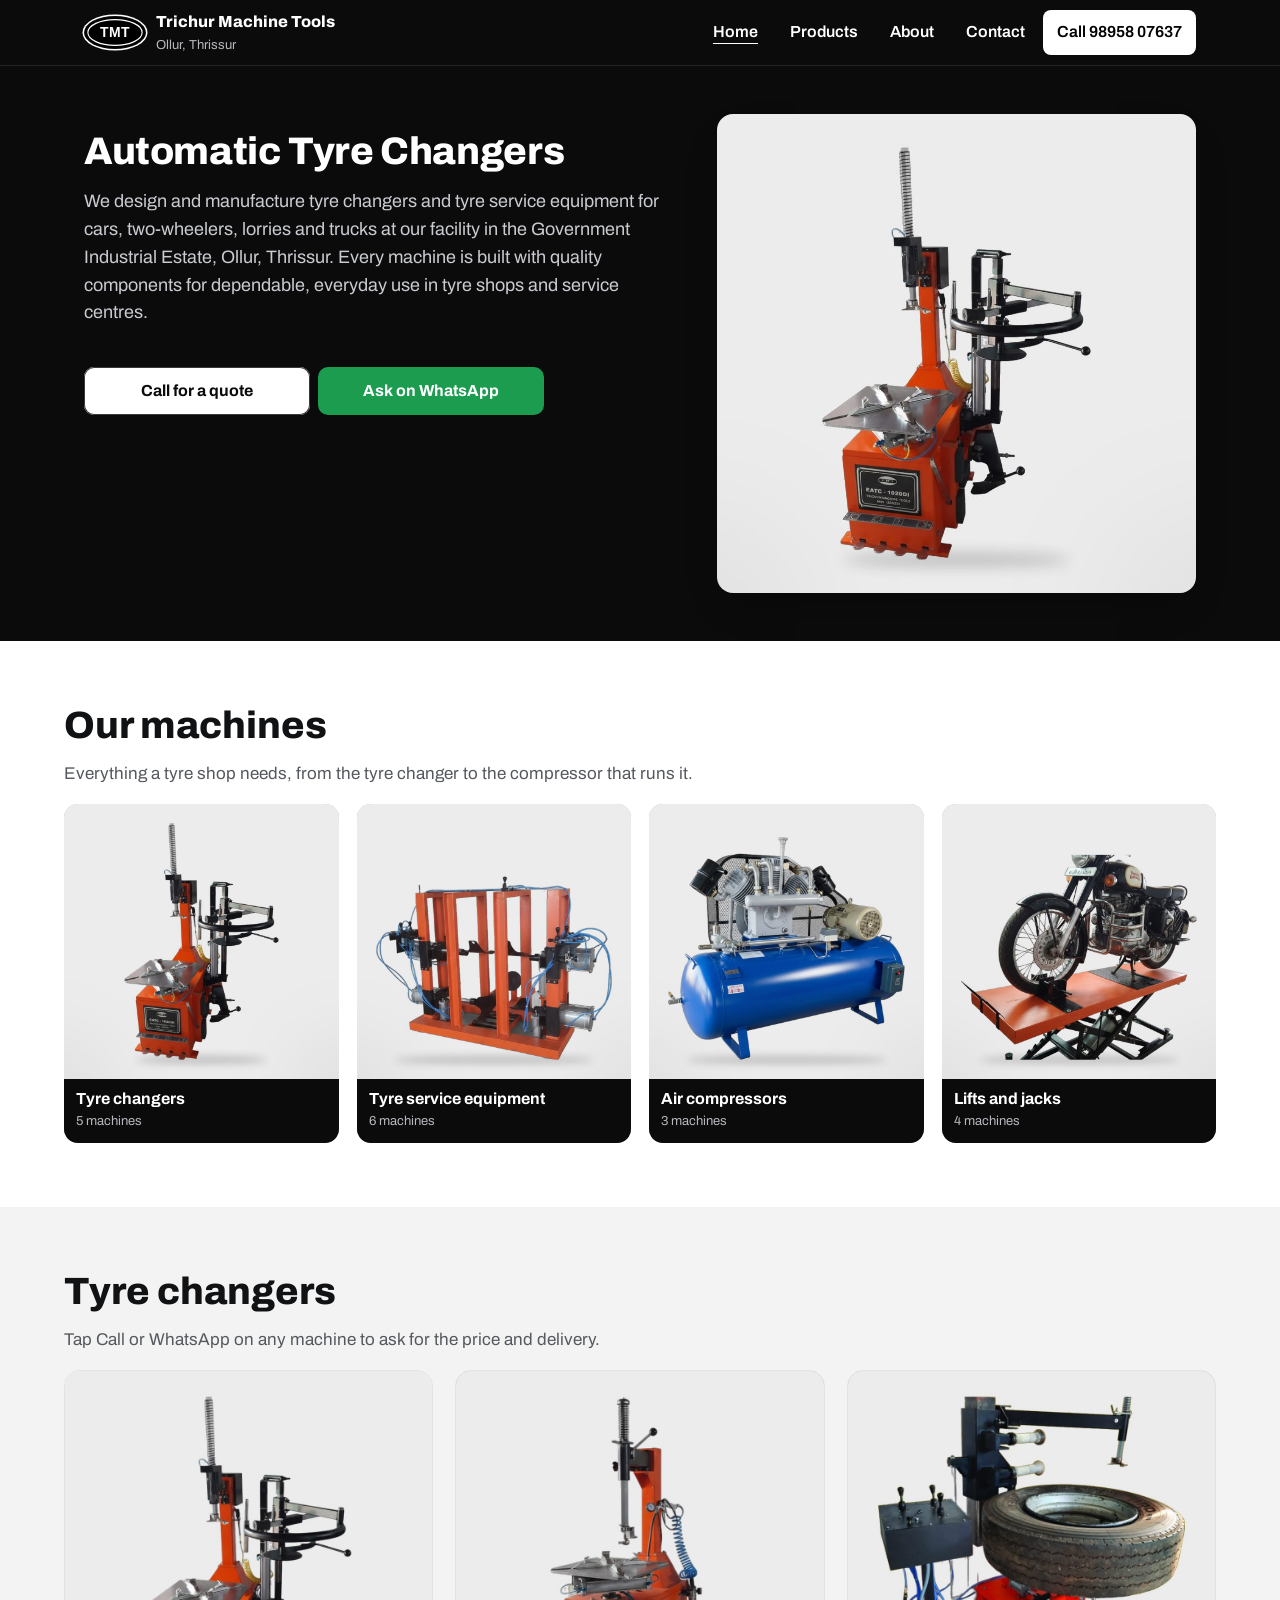
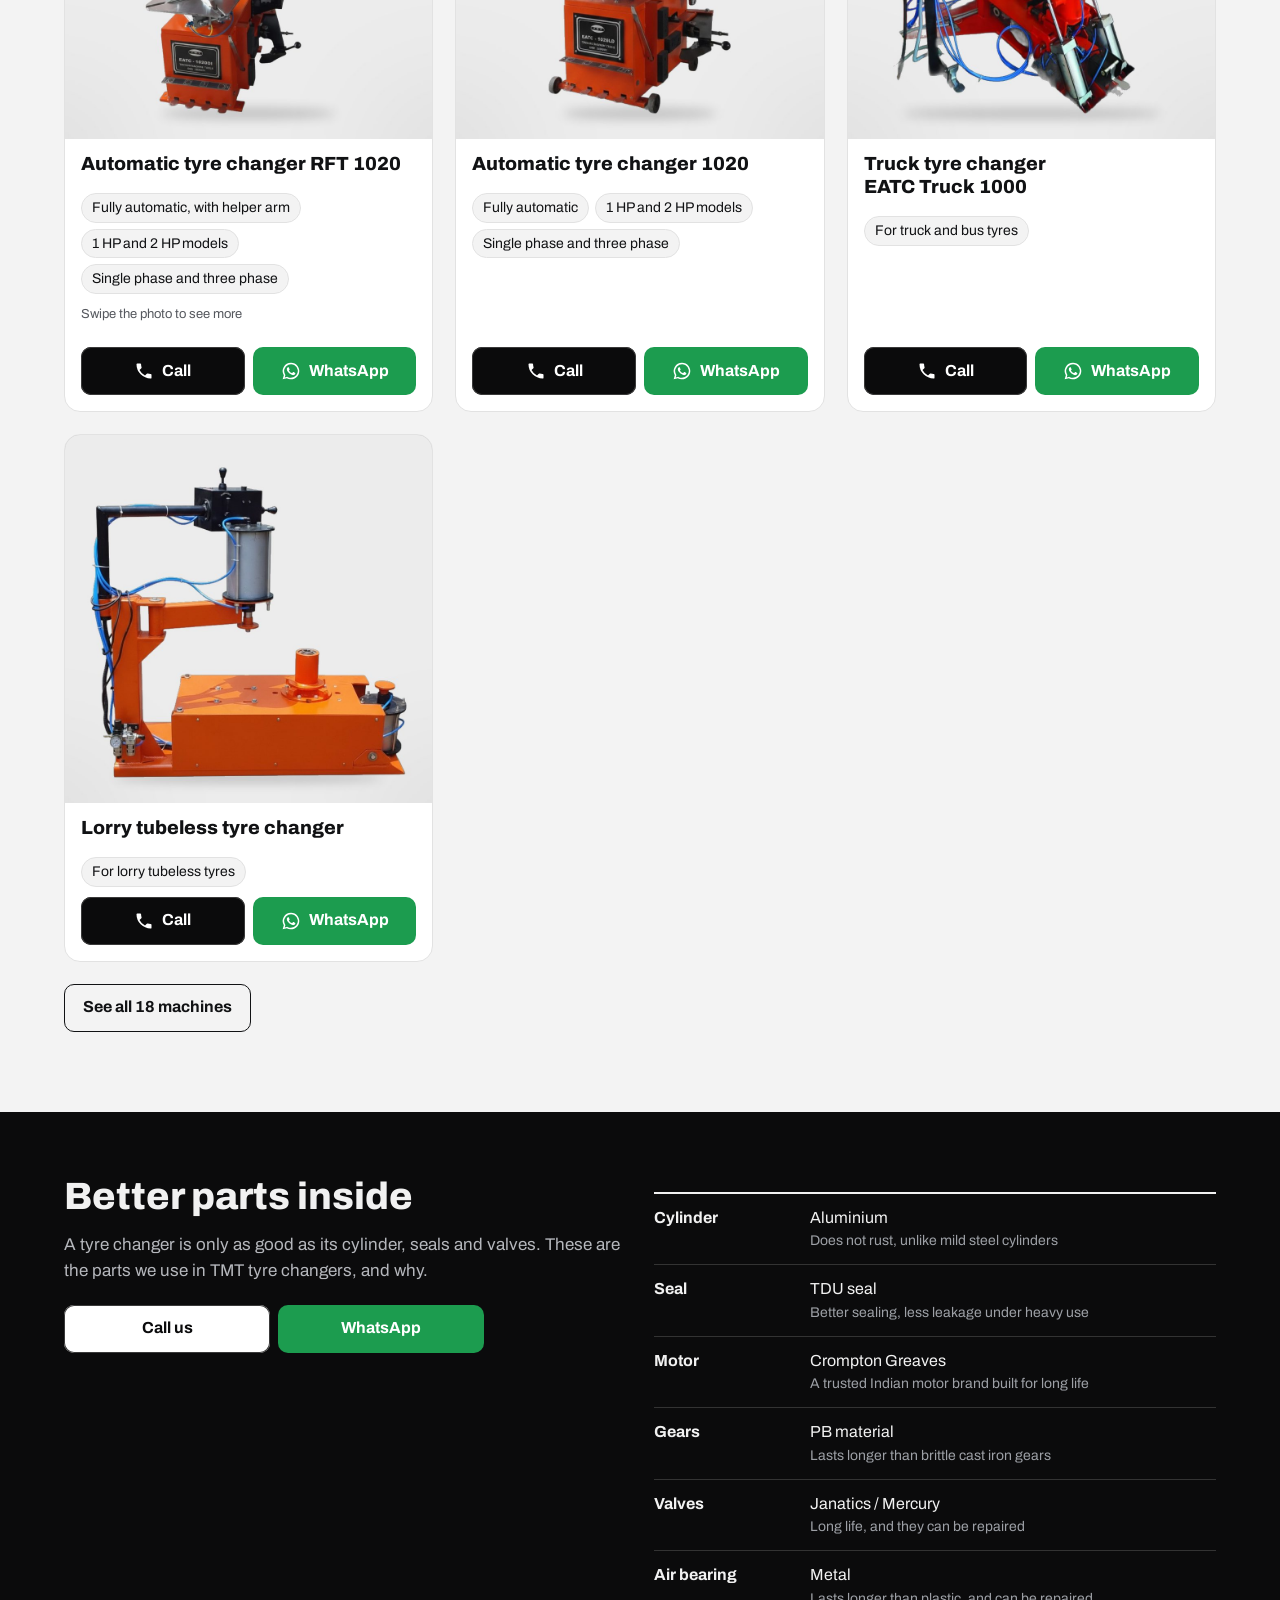
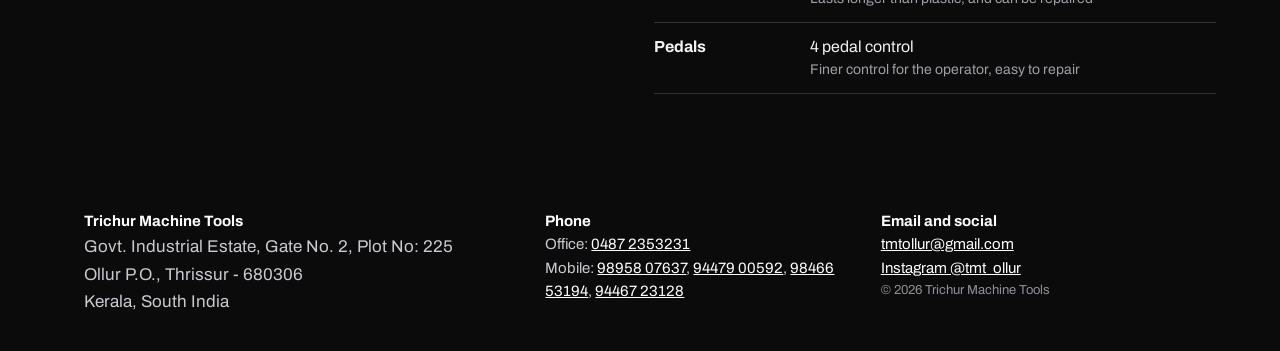
==== index.html @ 3fa1e136 "Add Trichur Machine Tools website Co-Authored-By: Claude Opus 5.5 <noreply@anthropic.com> Claude-Ses" ====
<!DOCTYPE html>
<html lang="en">
<head>
<meta charset="utf-8">
<meta name="viewport" content="width=device-width, initial-scale=1">
<title>Trichur Machine Tools | Automatic tyre changers, Thrissur</title>
<meta name="description" content="Trichur Machine Tools (TMT), Ollur, Thrissur: makers of automatic tyre changers, truck tyre changers, edge removers, compressors and tyre shop equipment.">
<link rel="icon" href="images/logo.svg" type="image/svg+xml">
<link rel="preconnect" href="https://fonts.googleapis.com">
<link rel="preconnect" href="https://fonts.gstatic.com" crossorigin>
<link href="https://fonts.googleapis.com/css2?family=Archivo:wght@400;600;700;800&display=swap" rel="stylesheet">
<link rel="stylesheet" href="css/style.css">
</head>
<body>
<header class="top">
  <div class="wrap">
    <a class="brand" href="index.html"><img src="images/logo.svg" alt="TMT logo" width="62" height="33"><span><b>Trichur Machine Tools</b><small>Ollur, Thrissur</small></span></a>
    <button class="menu-btn" aria-expanded="false" aria-controls="nav">Menu</button>
    <nav class="nav" id="nav"><a href="index.html" aria-current=page>Home</a><a href="products.html">Products</a><a href="about.html">About</a><a href="contact.html">Contact</a><a class="nav-call" data-call href="tel:+919895807637">Call 98958 07637</a></nav>
  </div>
</header>
<main>
<section class="hero">
  <div class="wrap">
    <div>
      <h1>Automatic Tyre Changers</h1>
      <p>We design and manufacture tyre changers and tyre service equipment for cars, two-wheelers, lorries and trucks at our facility in the Government Industrial Estate, Ollur, Thrissur. Every machine is built with quality components for dependable, everyday use in tyre shops and service centres.</p>
    </div>
    <div class="pic"><img src="images/tyre-changer-rft1020.jpg" alt="TMT automatic tyre changer RFT 1020 with helper arm" width="900" height="900"></div>
    <div class="btns" style="padding-bottom:28px">
      <a class="btn call" data-call href="tel:+919895807637">Call for a quote</a>
      <a class="btn wa" data-wa href="https://wa.me/919895807637">Ask on WhatsApp</a>
    </div>
  </div>
</section>
<section class="band">
  <div class="wrap">
    <h2>Our machines</h2>
    <p class="lead">Everything a tyre shop needs, from the tyre changer to the compressor that runs it.</p>
    <div class="tiles" id="cat-tiles"></div>
  </div>
</section>
<section class="band soft">
  <div class="wrap">
    <h2>Tyre changers</h2>
    <p class="lead">Tap Call or WhatsApp on any machine to ask for the price and delivery.</p>
    <div class="grid" id="featured"></div>
    <p style="margin-top:22px"><a class="btn ghost" href="products.html" style="max-width:320px">See all 18 machines</a></p>
  </div>
</section>
<section class="band dark">
  <div class="wrap two">
    <div>
      <h2>Better parts inside</h2>
      <p class="lead">A tyre changer is only as good as its cylinder, seals and valves. These are the parts we use in TMT tyre changers, and why.</p>
      <div class="btns" style="max-width:420px;margin-top:20px">
        <a class="btn call" data-call href="tel:+919895807637">Call us</a>
        <a class="btn wa" data-wa="Hello TMT, I would like details of your tyre changers." href="https://wa.me/919895807637">WhatsApp</a>
      </div>
    </div>
    <dl class="parts">
  <div><dt>Cylinder</dt><dd>Aluminium<small>Does not rust, unlike mild steel cylinders</small></dd></div>
  <div><dt>Seal</dt><dd>TDU seal<small>Better sealing, less leakage under heavy use</small></dd></div>
  <div><dt>Motor</dt><dd>Crompton Greaves<small>A trusted Indian motor brand built for long life</small></dd></div>
  <div><dt>Gears</dt><dd>PB material<small>Lasts longer than brittle cast iron gears</small></dd></div>
  <div><dt>Valves</dt><dd>Janatics / Mercury<small>Long life, and they can be repaired</small></dd></div>
  <div><dt>Air bearing</dt><dd>Metal<small>Lasts longer than plastic, and can be repaired</small></dd></div>
  <div><dt>Pedals</dt><dd>4 pedal control<small>Finer control for the operator, easy to repair</small></dd></div>
</dl>
  </div>
</section>
</main>
<footer class="foot">
  <div class="wrap">
    <div>
      <b>Trichur Machine Tools</b><br>
      <address>Govt. Industrial Estate, Gate No. 2, Plot No: 225<br>Ollur P.O., Thrissur - 680306<br>Kerala, South India</address>
    </div>
    <div>
      <b>Phone</b><br>
      Office: <a href="tel:+914872353231">0487 2353231</a><br>
      Mobile: <a href="tel:+919895807637">98958 07637</a>, <a href="tel:+919447900592">94479 00592</a>, <a href="tel:+919846653194">98466 53194</a>, <a href="tel:+919446723128">94467 23128</a>
    </div>
    <div>
      <b>Email and social</b><br>
      <a href="mailto:tmtollur@gmail.com">tmtollur@gmail.com</a><br>
      <a href="https://www.instagram.com/tmt_ollur/" target="_blank" rel="noopener">Instagram @tmt_ollur</a>
      <p class="copy">© <span id="yr">2026</span> Trichur Machine Tools</p>
    </div>
  </div>
</footer>
<div class="bar">
  <a class="btn call" data-call href="tel:+919895807637"><svg viewBox="0 0 24 24" aria-hidden="true"><path d="M6.6 10.8a15.1 15.1 0 0 0 6.6 6.6l2.2-2.2a1 1 0 0 1 1-.25 11.4 11.4 0 0 0 3.6.57 1 1 0 0 1 1 1V20a1 1 0 0 1-1 1A17 17 0 0 1 3 4a1 1 0 0 1 1-1h3.5a1 1 0 0 1 1 1c0 1.25.2 2.45.57 3.6a1 1 0 0 1-.25 1z"/></svg>Call now</a>
  <a class="btn wa" data-wa href="https://wa.me/919895807637"><svg viewBox="0 0 24 24" aria-hidden="true"><path d="M12 2a10 10 0 0 0-8.6 15.1L2 22l5-1.3A10 10 0 1 0 12 2z"/></svg>WhatsApp</a>
</div>
<script src="js/site.js"></script>
</body>
</html>
---- css/style.css ----
/*
VOICE: plain-spoken workshop maker; facts, photos, a phone number within thumb reach.
IDEA: the machine's own spec plate and the grey studio backdrop the photos were shot on.
PICTURE: the RFT 1020 tyre changer, large, on its own grey backdrop.
COLOUR and TYPE: black (logo) dominant, studio grey support, signboard blue accent; WhatsApp green only on WhatsApp. Archivo 800 + Archivo.
LAYOUT: phone first; sticky call/WhatsApp bar at the bottom on phones, two to three column grids on wider screens.
*/
:root{color-scheme:light dark;
  --bg:light-dark(#ffffff,#0e0e0f);--ink:light-dark(#111214,#f1f1f1);--muted:light-dark(#55585e,#a9acb2);
  --line:light-dark(#e2e2e2,#2a2b2e);--soft:light-dark(#f3f3f3,#18191b);
  --studio:#bdbdbd;--black:#0b0b0c;--blue:light-dark(#1f2d8c,#9fb0ff);--wa:#1c9c4f}
:root[data-theme=light]{color-scheme:light}:root[data-theme=dark]{color-scheme:dark}
*{box-sizing:border-box;min-width:0}
html{scroll-padding-top:72px;-webkit-text-size-adjust:100%}
body{margin:0;background:var(--bg);color:var(--ink);font:16px/1.55 Archivo,"Segoe UI",Roboto,Arial,sans-serif;overflow-x:clip;padding-bottom:76px}
img{max-width:100%;display:block}
a{color:var(--blue)}
h1,h2,h3{font-weight:800;line-height:1.08;text-wrap:balance;margin:0 0 .4em}
h1{font-size:clamp(32px,7vw,52px);letter-spacing:-.01em}
h2{font-size:clamp(26px,4.4vw,38px)}
h3{font-size:19px;line-height:1.2}
p{margin:0 0 1em;max-width:66ch}
.lead{color:var(--muted);font-size:17px}
.wrap{max-width:1240px;margin:0 auto}
.band{padding:clamp(32px,5vw,72px) max(5vw,16px)}
.band.soft{background:var(--soft)}
.band.dark{background:var(--black);color:#f1f1f1}
.band.dark .lead{color:#b5b7bc}

/* header */
.top{position:sticky;top:0;z-index:20;background:var(--black);color:#fff}
.top .wrap{display:flex;align-items:center;gap:12px;padding:10px max(5vw,16px);flex-wrap:wrap}
.brand{display:flex;align-items:center;gap:10px;color:#fff;text-decoration:none;margin-inline-end:auto}
.brand img{width:62px;height:auto;border-radius:50%;box-shadow:0 0 0 1.5px #fff}
.brand b{font-size:16px;line-height:1.1;font-weight:800}
.brand small{display:block;font-size:13px;color:#b5b7bc;font-weight:400}
.menu-btn{background:none;border:1.5px solid #555;color:#fff;border-radius:8px;min-height:44px;padding:0 14px;font:inherit;font-weight:600}
.nav{display:none;width:100%;flex-direction:column}
.nav.open{display:flex}
.nav a{color:#fff;text-decoration:none;padding:12px 4px;border-top:1px solid #222;font-weight:600}
.nav a[aria-current=page]{color:#fff;text-decoration:underline;text-underline-offset:6px}
@media(min-width:860px){
  .menu-btn{display:none}
  .nav{display:flex;flex-direction:row;width:auto;gap:4px}
  .nav a{border:0;padding:10px 14px}
  .nav .nav-call{background:#fff;color:#000;border-radius:8px}
}

/* hero */
.hero{background:#0b0b0c;color:#fff;border-top:1px solid #222}
.hero .wrap{display:grid;gap:16px;padding:28px max(5vw,16px) 0}
.hero h1{white-space:nowrap;font-size:min(52px,calc((100vw - 40px)/13))}
@media(min-width:860px){.hero h1{font-size:clamp(26px,3vw,44px)}}
@media(max-width:400px){.brand img{width:48px}.brand b{font-size:15px}.menu-btn{padding:0 10px}}
.hero p{font-size:18px;color:#c9cbd0}
.hero .btn.call{background:#fff;color:#0b0b0c}
.hero .pic{display:flex;justify-content:center;align-items:flex-end}
.hero .pic img{width:100%;height:auto;aspect-ratio:1;object-fit:cover;object-position:50% 30%;border-radius:16px;box-shadow:0 18px 40px -18px rgba(0,0,0,.45)}
.hero .btns{margin-top:6px}
@media(min-width:860px){
  .hero .wrap{grid-template-columns:1.1fr .9fr;grid-template-rows:1fr 1fr;column-gap:48px;padding:48px max(5vw,16px)}
  .hero .wrap>div:first-child{align-self:end}
  .hero .wrap>.btns{align-self:start;max-width:460px;padding-bottom:0!important}
  .hero .pic{grid-row:1/3;grid-column:2}
  .hero .pic img{max-width:560px}
}

/* buttons */
.btns{display:flex;gap:8px;flex-wrap:wrap}
.btn{flex:1 1 130px;display:inline-flex;align-items:center;justify-content:center;gap:8px;min-height:48px;padding:0 18px;border-radius:10px;font-weight:700;text-decoration:none;font-size:16px;white-space:nowrap}
.btn svg{width:20px;height:20px;fill:currentColor;flex:none}
.btn.call{background:var(--black);color:#fff}
.band.dark .btn.call{background:#fff;color:#0b0b0c}
.btn.wa{background:var(--wa);color:#fff}
.btn.ghost{background:transparent;color:inherit;border:1.5px solid currentColor}
.btn:focus-visible,.chip:focus-visible,.tile:focus-visible,.menu-btn:focus-visible,.nav a:focus-visible{outline:3px solid var(--blue);outline-offset:2px}
:root .btn.call{box-shadow:inset 0 0 0 1px #3a3a3a}

/* category tiles */
.tiles{display:grid;grid-template-columns:repeat(2,minmax(0,1fr));gap:12px}
@media(min-width:860px){.tiles{grid-template-columns:repeat(4,minmax(0,1fr));gap:18px}}
.tile{display:flex;flex-direction:column;border-radius:14px;overflow:hidden;background:var(--studio);color:#0b0b0c;text-decoration:none;position:relative}
.tile img{aspect-ratio:1;object-fit:cover;width:100%}
.tile span{display:block;flex:1;padding:10px 12px;background:var(--black);color:#fff}
.tile b{display:block;font-size:16px;line-height:1.2}
.tile small{color:#b5b7bc;font-size:13px}

/* product cards */
.grid{display:grid;grid-template-columns:minmax(0,1fr);gap:16px}
@media(min-width:600px){.grid{grid-template-columns:repeat(2,minmax(0,1fr))}}
@media(min-width:1000px){.grid{grid-template-columns:repeat(3,minmax(0,1fr));gap:22px}}
.card{display:flex;flex-direction:column;border:1px solid var(--line);border-radius:16px;overflow:hidden;background:var(--bg)}
.shot{display:flex;overflow-x:auto;scroll-snap-type:x mandatory;background:var(--studio)}
.shot img{flex:0 0 100%;aspect-ratio:1;object-fit:contain;scroll-snap-align:start}
.info{padding:14px 16px 16px;display:flex;flex-direction:column;gap:10px;flex:1}
.specs{list-style:none;margin:0;padding:0;display:flex;flex-wrap:wrap;gap:6px}
.specs li{font-size:14px;padding:3px 10px;border-radius:999px;background:var(--soft);border:1px solid var(--line)}
.info .btns{margin-top:auto}
.swipe{font-size:13px;color:var(--muted)}

/* product page */
.chips{display:flex;gap:8px;overflow-x:auto;padding:12px max(5vw,16px);position:sticky;top:64px;z-index:10;background:var(--bg);border-bottom:1px solid var(--line);scrollbar-width:none}
.chip{flex:none;min-height:40px;display:inline-flex;align-items:center;padding:0 16px;border-radius:999px;border:1.5px solid var(--line);color:var(--ink);text-decoration:none;font-weight:600;font-size:15px}
.chip[aria-current=true]{background:var(--black);color:#fff;border-color:var(--black)}
.group{margin-bottom:44px}

/* parts list */
.parts{display:grid;grid-template-columns:minmax(0,1fr);gap:0;border-top:2px solid currentColor;max-width:820px}
.parts div{display:grid;grid-template-columns:9em minmax(0,1fr);gap:12px;padding:12px 0;border-bottom:1px solid #333}
.band:not(.dark) .parts div{border-color:var(--line)}
.parts dt{font-weight:700}
.parts dd{margin:0}
.parts dd small{display:block;color:#9da0a6;font-size:14px}

.two{display:grid;gap:28px}
@media(min-width:860px){.two{grid-template-columns:1fr 1fr;align-items:start}}

/* contact */
.contact-list{list-style:none;padding:0;margin:0;display:grid;gap:14px}
.contact-list li{display:grid;gap:2px}
.contact-list span{font-size:14px;color:var(--muted)}
.contact-list a{font-size:19px;font-weight:700;text-decoration:none;color:var(--ink);white-space:nowrap}
.map{position:relative;border-radius:16px;overflow:hidden;background:var(--soft);min-height:340px;border:1px solid var(--line)}
.map p{position:absolute;inset:auto 0 0 0;margin:0;padding:16px;font-size:14px;color:var(--muted)}
.map iframe{position:absolute;inset:0;width:100%;height:100%;border:0}
address{font-style:normal;font-size:17px;line-height:1.6}

/* footer and phone bar */
.foot{background:var(--black);color:#c9cbd0;font-size:15px}
.foot .wrap{display:grid;gap:20px;padding:36px max(5vw,16px)}
@media(min-width:860px){.foot .wrap{grid-template-columns:1.4fr 1fr 1fr}}
.foot a{color:#fff}
.foot b{color:#fff}
.foot .copy{font-size:13px;color:#8d9096}
.bar{position:fixed;left:0;right:0;bottom:0;z-index:30;display:flex;gap:8px;padding:10px 12px calc(10px + env(safe-area-inset-bottom));background:rgba(11,11,12,.96)}
.bar .btn{flex:1}
@media(min-width:860px){.bar{display:none}body{padding-bottom:0}}
@media(prefers-reduced-motion:no-preference){.card,.tile{transition:transform .2s}.card:hover,.tile:hover{transform:translateY(-3px)}}
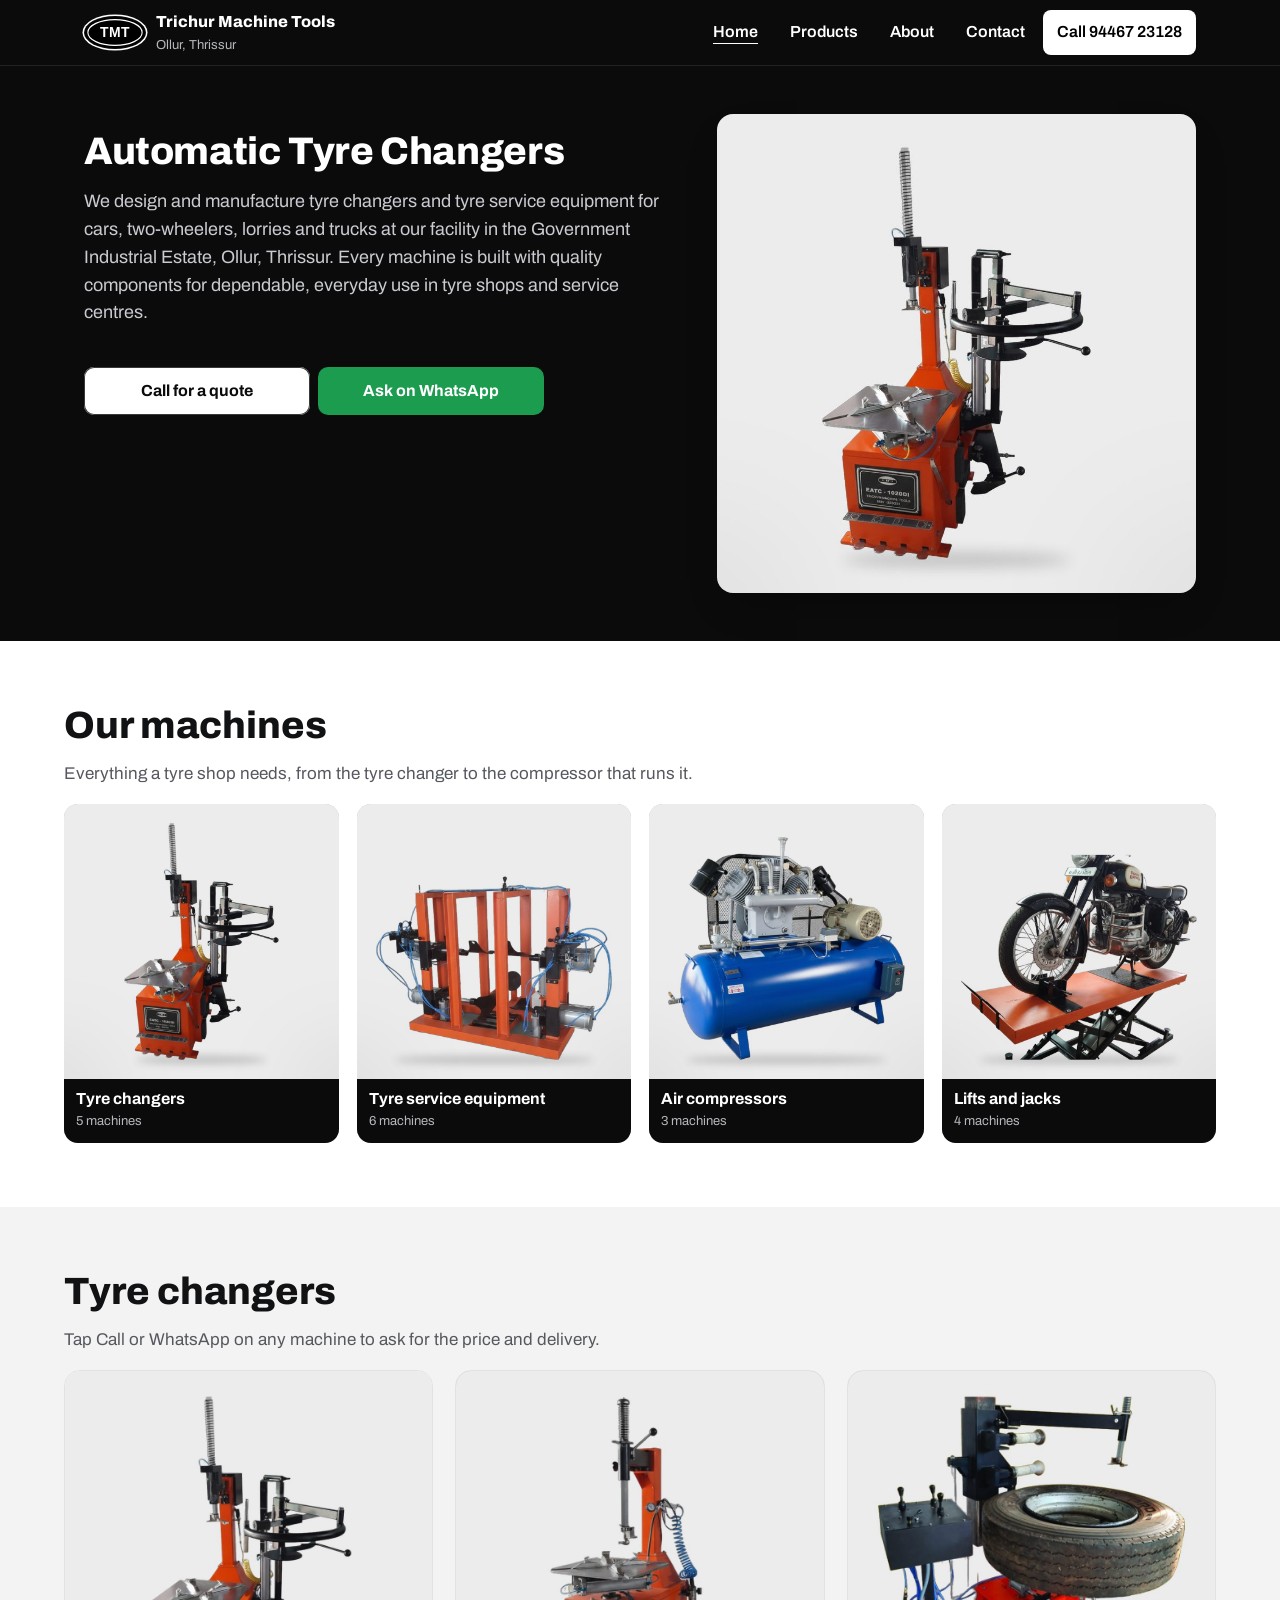
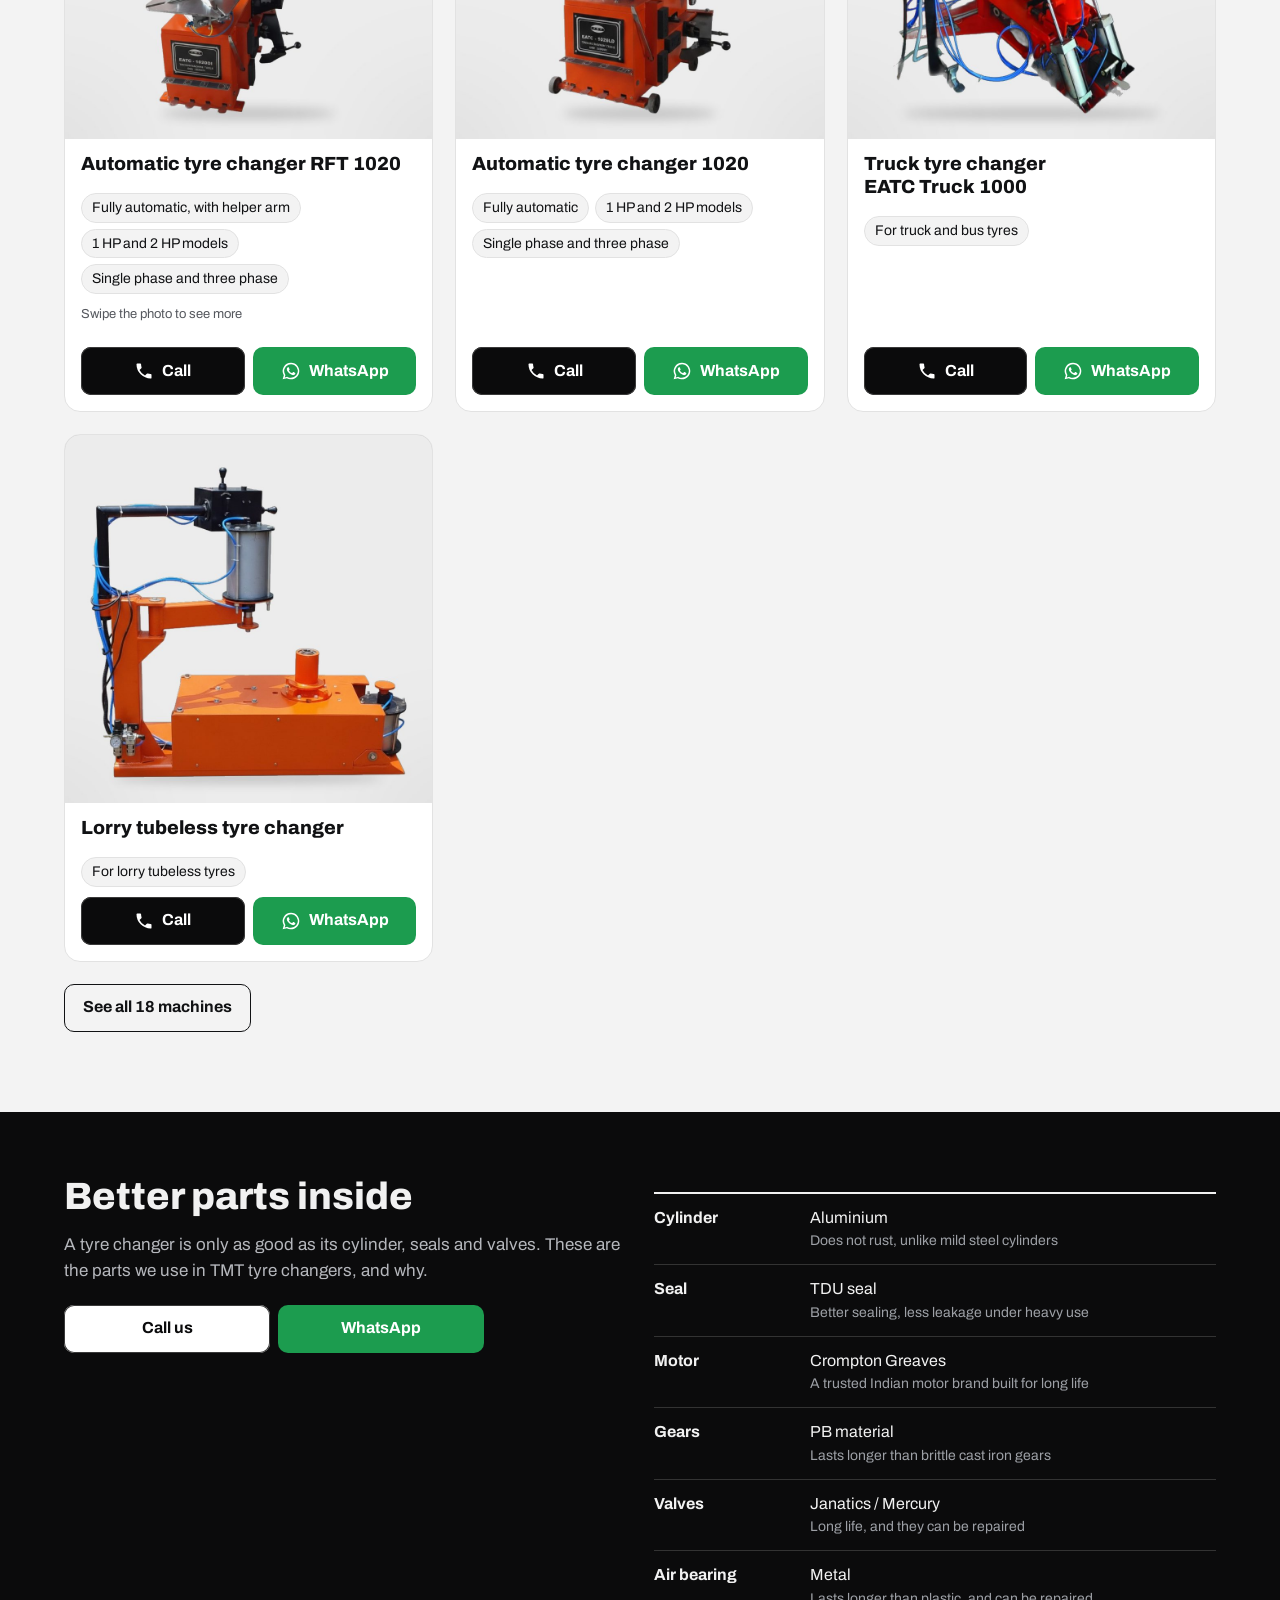
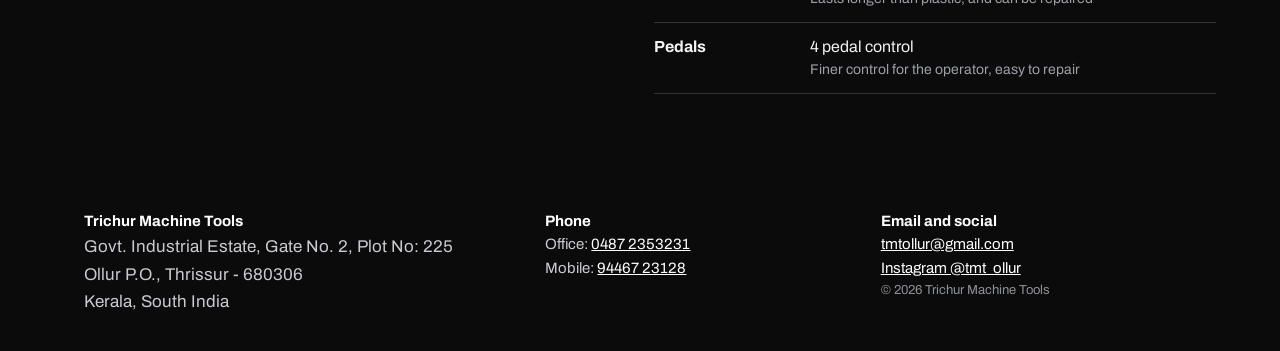
==== commit ae2fa6f8: "Use 94467 23128 as the only mobile, call and WhatsApp number Co-Authored-By: Claude Opus 5.5 <norepl" ====
--- a/index.html
+++ b/index.html
@@ -16,7 +16,7 @@
   <div class="wrap">
     <a class="brand" href="index.html"><img src="images/logo.svg" alt="TMT logo" width="62" height="33"><span><b>Trichur Machine Tools</b><small>Ollur, Thrissur</small></span></a>
     <button class="menu-btn" aria-expanded="false" aria-controls="nav">Menu</button>
-    <nav class="nav" id="nav"><a href="index.html" aria-current=page>Home</a><a href="products.html">Products</a><a href="about.html">About</a><a href="contact.html">Contact</a><a class="nav-call" data-call href="tel:+919895807637">Call 98958 07637</a></nav>
+    <nav class="nav" id="nav"><a href="index.html" aria-current=page>Home</a><a href="products.html">Products</a><a href="about.html">About</a><a href="contact.html">Contact</a><a class="nav-call" data-call href="tel:+919446723128">Call 94467 23128</a></nav>
   </div>
 </header>
 <main>
@@ -28,8 +28,8 @@
     </div>
     <div class="pic"><img src="images/tyre-changer-rft1020.jpg" alt="TMT automatic tyre changer RFT 1020 with helper arm" width="900" height="900"></div>
     <div class="btns" style="padding-bottom:28px">
-      <a class="btn call" data-call href="tel:+919895807637">Call for a quote</a>
-      <a class="btn wa" data-wa href="https://wa.me/919895807637">Ask on WhatsApp</a>
+      <a class="btn call" data-call href="tel:+919446723128">Call for a quote</a>
+      <a class="btn wa" data-wa href="https://wa.me/919446723128">Ask on WhatsApp</a>
     </div>
   </div>
 </section>
@@ -54,8 +54,8 @@
       <h2>Better parts inside</h2>
       <p class="lead">A tyre changer is only as good as its cylinder, seals and valves. These are the parts we use in TMT tyre changers, and why.</p>
       <div class="btns" style="max-width:420px;margin-top:20px">
-        <a class="btn call" data-call href="tel:+919895807637">Call us</a>
-        <a class="btn wa" data-wa="Hello TMT, I would like details of your tyre changers." href="https://wa.me/919895807637">WhatsApp</a>
+        <a class="btn call" data-call href="tel:+919446723128">Call us</a>
+        <a class="btn wa" data-wa="Hello TMT, I would like details of your tyre changers." href="https://wa.me/919446723128">WhatsApp</a>
       </div>
     </div>
     <dl class="parts">
@@ -79,7 +79,7 @@
     <div>
       <b>Phone</b><br>
       Office: <a href="tel:+914872353231">0487 2353231</a><br>
-      Mobile: <a href="tel:+919895807637">98958 07637</a>, <a href="tel:+919447900592">94479 00592</a>, <a href="tel:+919846653194">98466 53194</a>, <a href="tel:+919446723128">94467 23128</a>
+      Mobile: <a href="tel:+919446723128">94467 23128</a>
     </div>
     <div>
       <b>Email and social</b><br>
@@ -90,8 +90,8 @@
   </div>
 </footer>
 <div class="bar">
-  <a class="btn call" data-call href="tel:+919895807637"><svg viewBox="0 0 24 24" aria-hidden="true"><path d="M6.6 10.8a15.1 15.1 0 0 0 6.6 6.6l2.2-2.2a1 1 0 0 1 1-.25 11.4 11.4 0 0 0 3.6.57 1 1 0 0 1 1 1V20a1 1 0 0 1-1 1A17 17 0 0 1 3 4a1 1 0 0 1 1-1h3.5a1 1 0 0 1 1 1c0 1.25.2 2.45.57 3.6a1 1 0 0 1-.25 1z"/></svg>Call now</a>
-  <a class="btn wa" data-wa href="https://wa.me/919895807637"><svg viewBox="0 0 24 24" aria-hidden="true"><path d="M12 2a10 10 0 0 0-8.6 15.1L2 22l5-1.3A10 10 0 1 0 12 2z"/></svg>WhatsApp</a>
+  <a class="btn call" data-call href="tel:+919446723128"><svg viewBox="0 0 24 24" aria-hidden="true"><path d="M6.6 10.8a15.1 15.1 0 0 0 6.6 6.6l2.2-2.2a1 1 0 0 1 1-.25 11.4 11.4 0 0 0 3.6.57 1 1 0 0 1 1 1V20a1 1 0 0 1-1 1A17 17 0 0 1 3 4a1 1 0 0 1 1-1h3.5a1 1 0 0 1 1 1c0 1.25.2 2.45.57 3.6a1 1 0 0 1-.25 1z"/></svg>Call now</a>
+  <a class="btn wa" data-wa href="https://wa.me/919446723128"><svg viewBox="0 0 24 24" aria-hidden="true"><path d="M12 2a10 10 0 0 0-8.6 15.1L2 22l5-1.3A10 10 0 1 0 12 2z"/></svg>WhatsApp</a>
 </div>
 <script src="js/site.js"></script>
 </body>
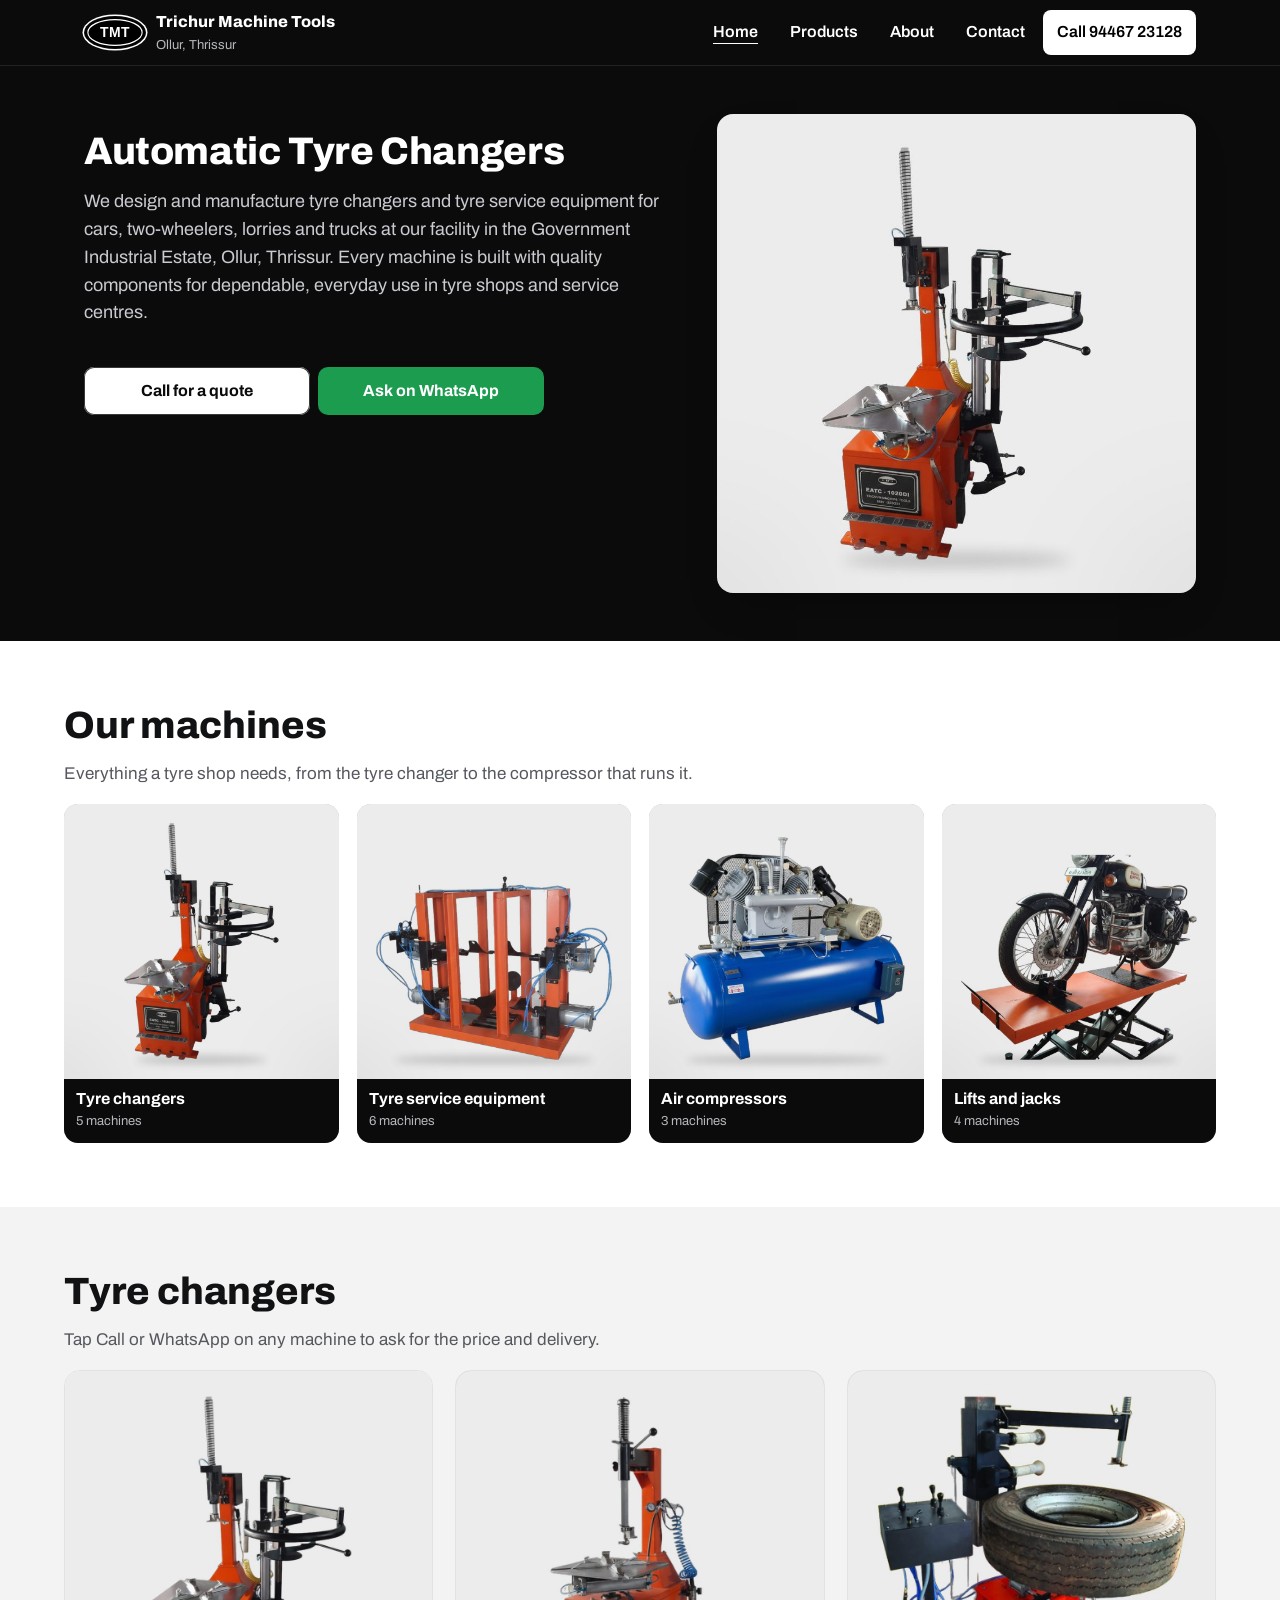
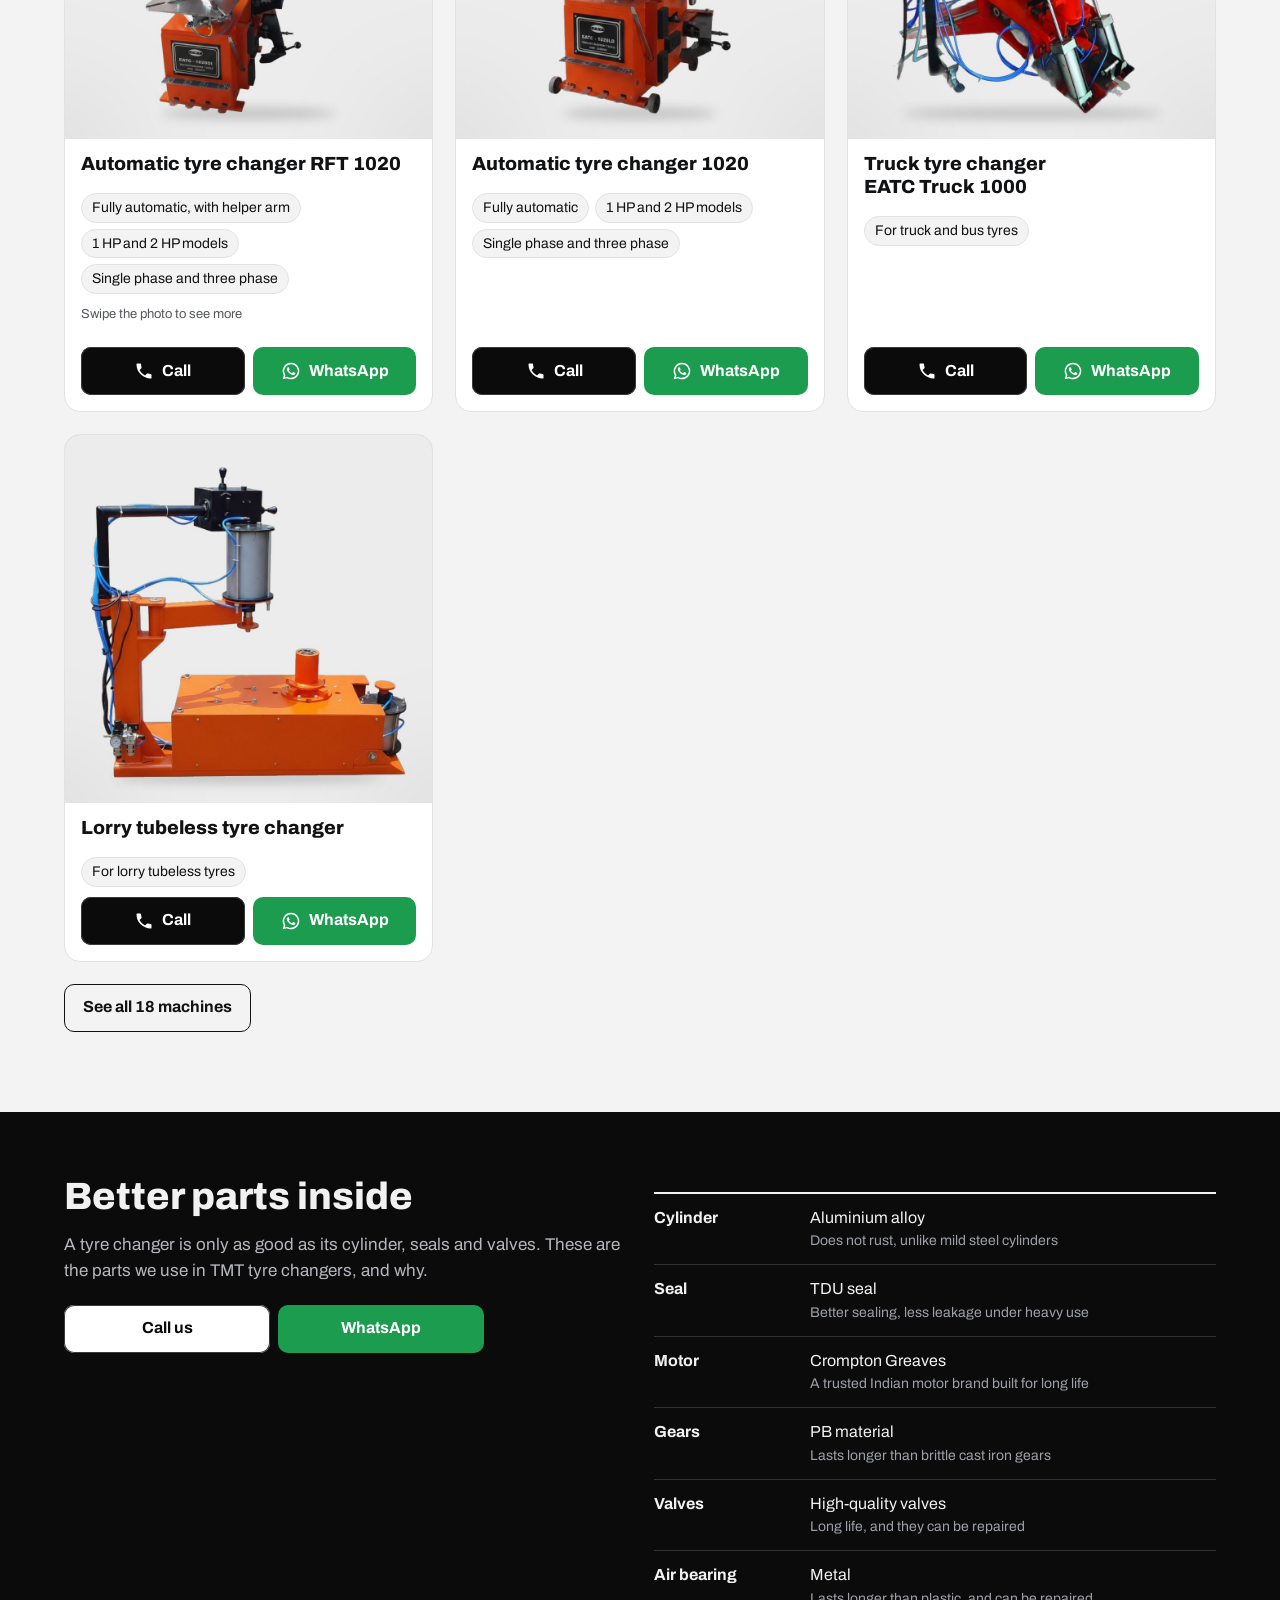
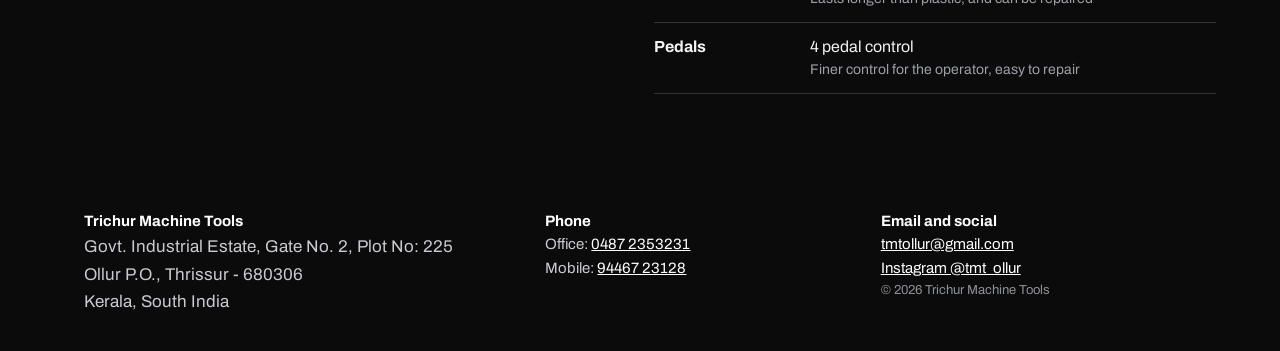
==== commit b40e3b04: "Parts list: aluminium alloy cylinder, drop valve brand names Co-Authored-By: Claude Opus 5.5 <norepl" ====
--- a/index.html
+++ b/index.html
@@ -59,11 +59,11 @@
       </div>
     </div>
     <dl class="parts">
-  <div><dt>Cylinder</dt><dd>Aluminium<small>Does not rust, unlike mild steel cylinders</small></dd></div>
+  <div><dt>Cylinder</dt><dd>Aluminium alloy<small>Does not rust, unlike mild steel cylinders</small></dd></div>
   <div><dt>Seal</dt><dd>TDU seal<small>Better sealing, less leakage under heavy use</small></dd></div>
   <div><dt>Motor</dt><dd>Crompton Greaves<small>A trusted Indian motor brand built for long life</small></dd></div>
   <div><dt>Gears</dt><dd>PB material<small>Lasts longer than brittle cast iron gears</small></dd></div>
-  <div><dt>Valves</dt><dd>Janatics / Mercury<small>Long life, and they can be repaired</small></dd></div>
+  <div><dt>Valves</dt><dd>High-quality valves<small>Long life, and they can be repaired</small></dd></div>
   <div><dt>Air bearing</dt><dd>Metal<small>Lasts longer than plastic, and can be repaired</small></dd></div>
   <div><dt>Pedals</dt><dd>4 pedal control<small>Finer control for the operator, easy to repair</small></dd></div>
 </dl>
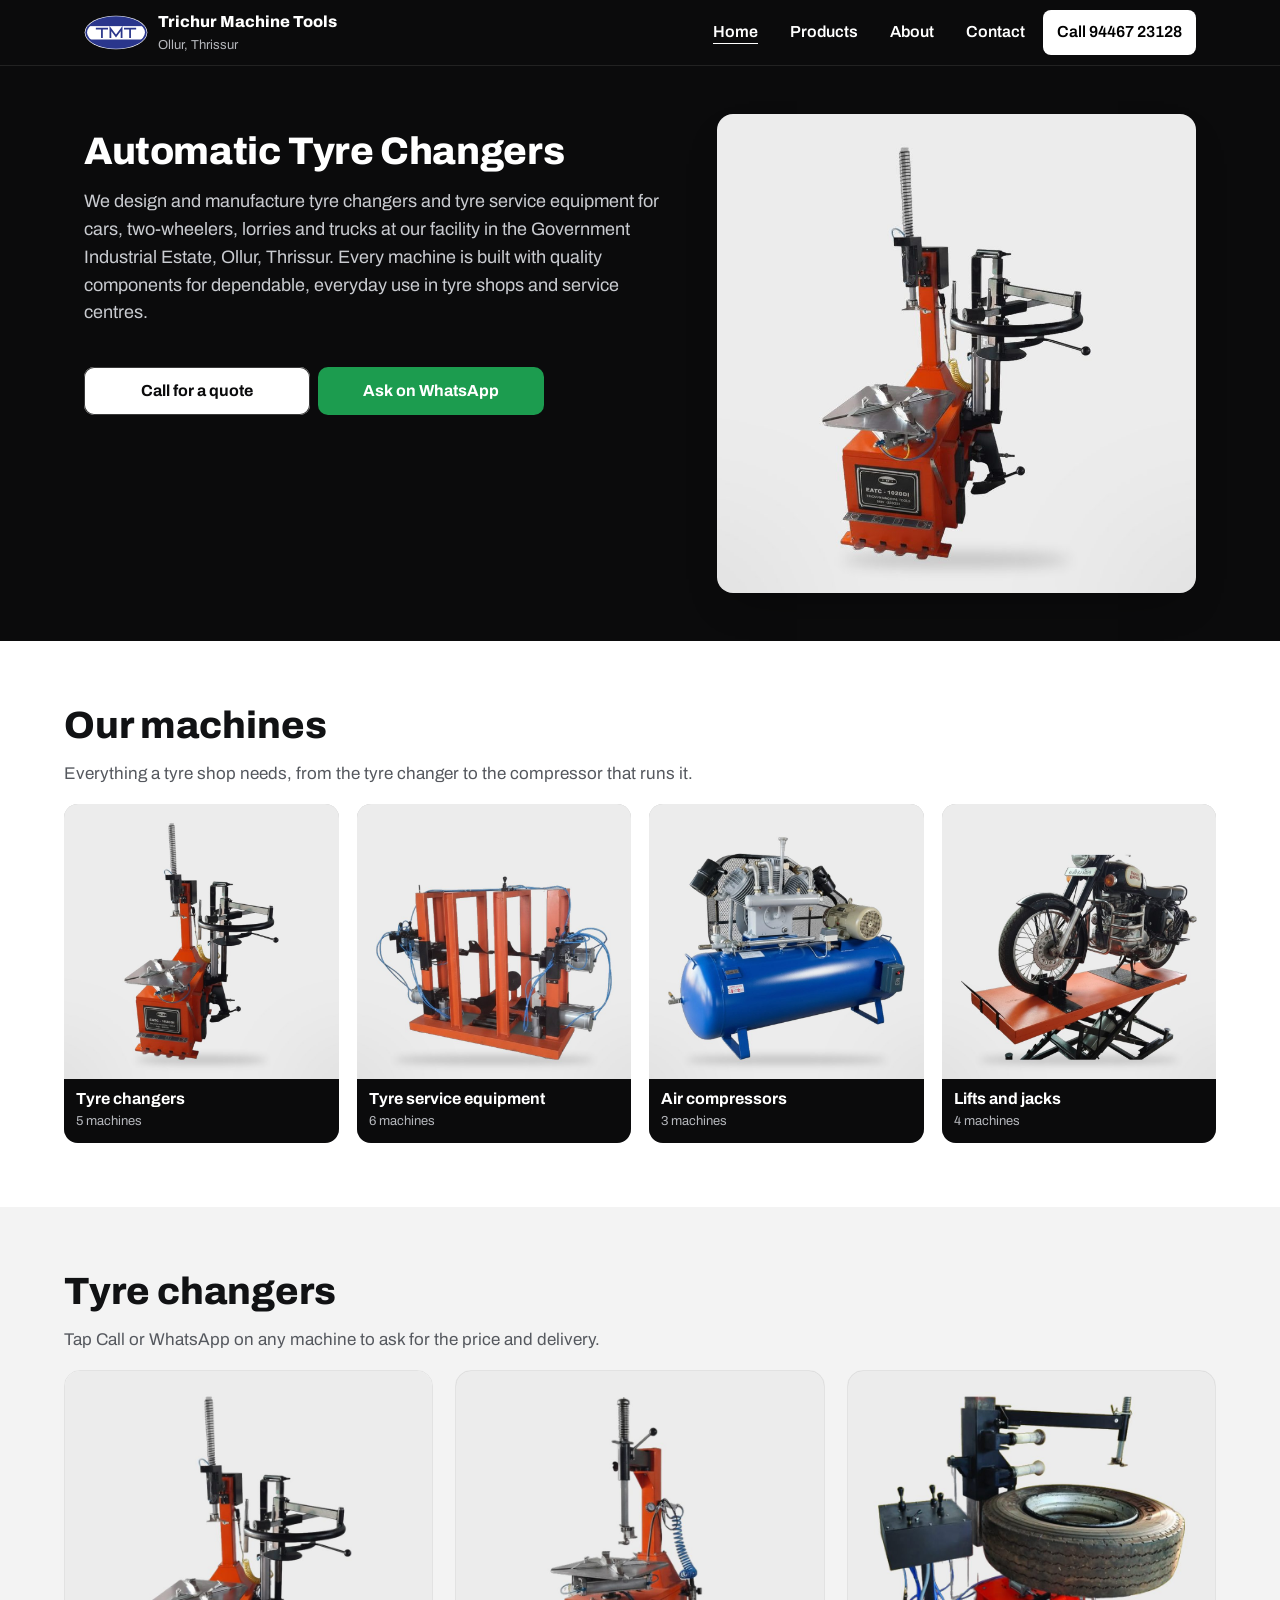
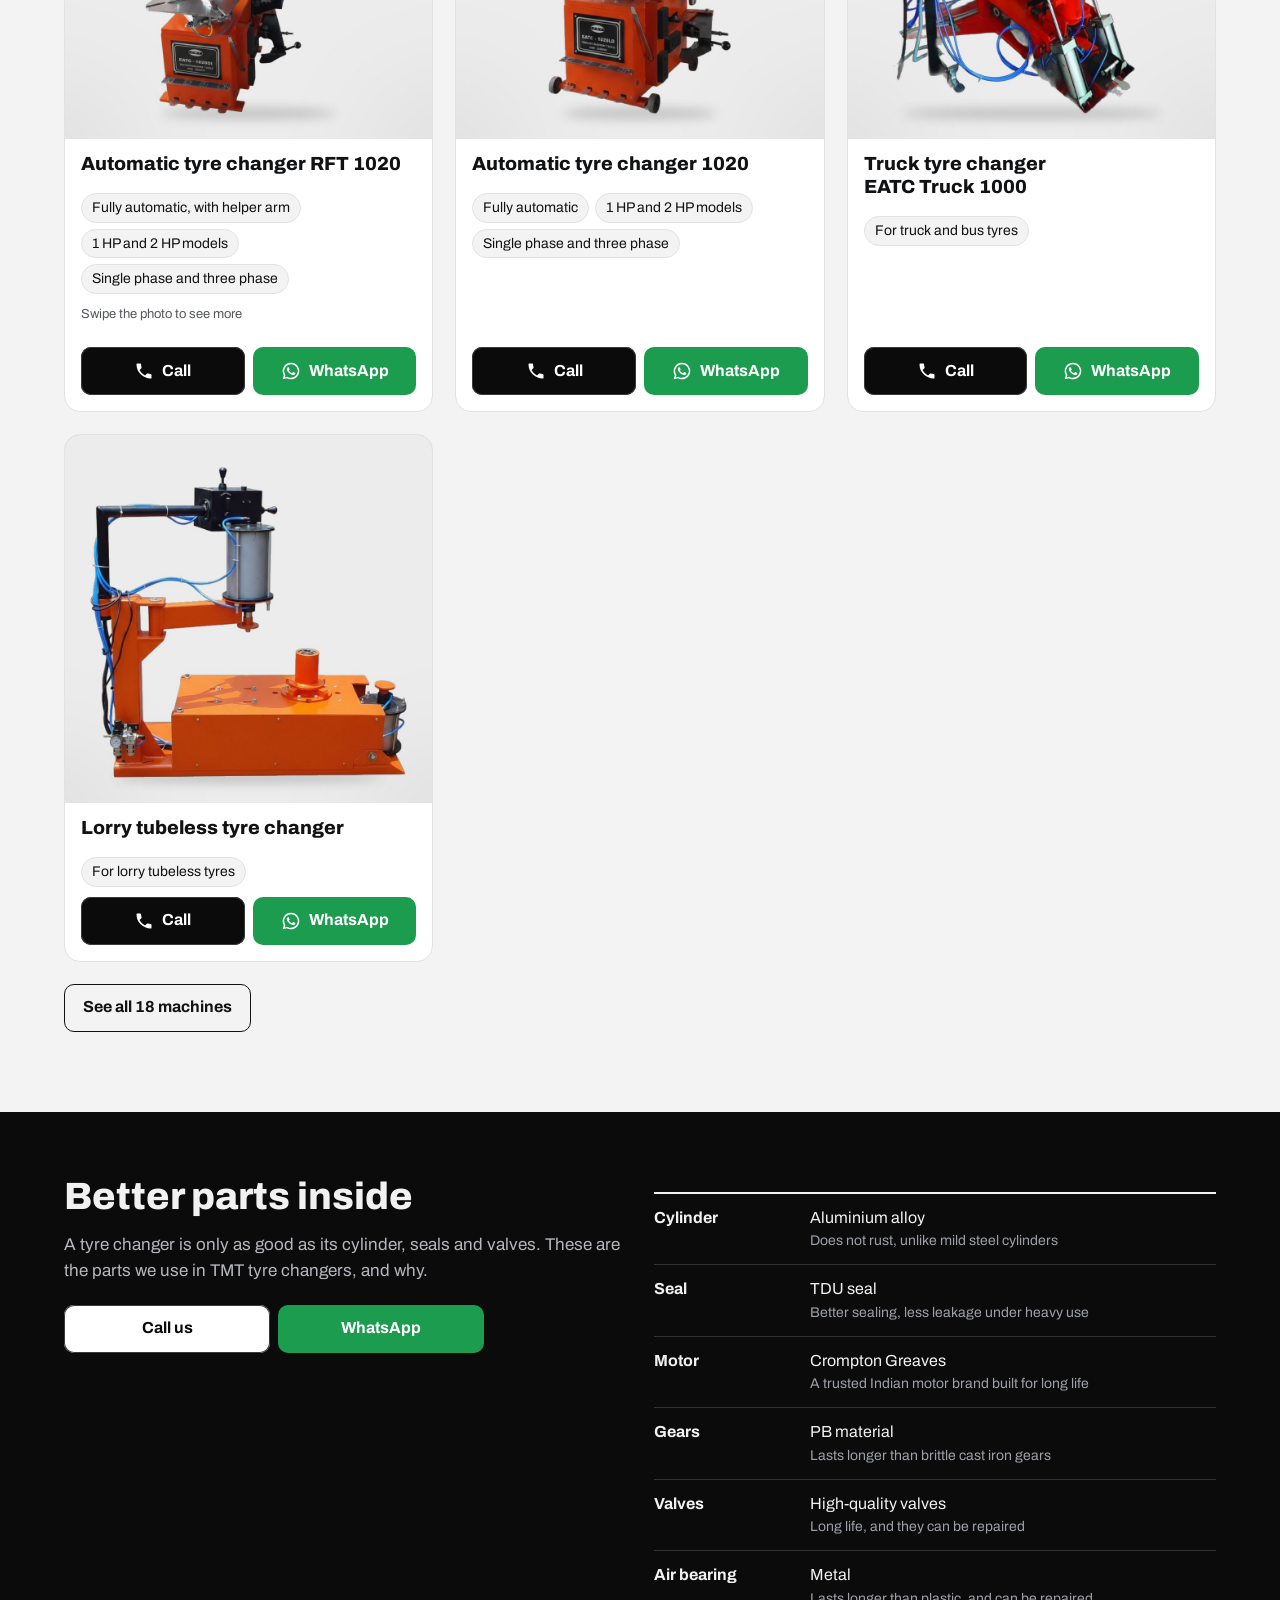
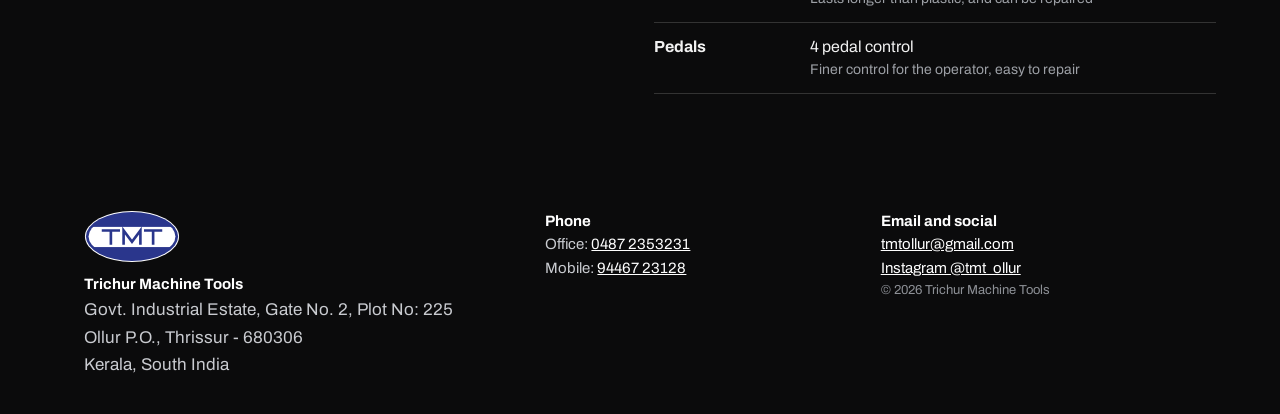
==== commit 59810453: "Use the official blue TMT logo in header, footer and favicon Co-Authored-By: Claude Opus 5.5 <norepl" ====
--- a/index.html
+++ b/index.html
@@ -3,9 +3,18 @@
 <head>
 <meta charset="utf-8">
 <meta name="viewport" content="width=device-width, initial-scale=1">
-<title>Trichur Machine Tools | Automatic tyre changers, Thrissur</title>
-<meta name="description" content="Trichur Machine Tools (TMT), Ollur, Thrissur: makers of automatic tyre changers, truck tyre changers, edge removers, compressors and tyre shop equipment.">
+<title>Trichur Machine Tools | Automatic Tyre Changer Manufacturer in Thrissur, Kerala</title>
+<meta name="description" content="Trichur Machine Tools (TMT), Ollur, Thrissur, Kerala: manufacturer of automatic tyre changers, truck tyre changers, tyre edge removers, air compressors, nitrogen inflators and tyre shop equipment. Call 94467 23128.">
+<link rel="canonical" href="https://trichurmachinetools.com/">
+<meta property="og:type" content="website">
+<meta property="og:site_name" content="Trichur Machine Tools">
+<meta property="og:title" content="Trichur Machine Tools | Automatic Tyre Changer Manufacturer in Thrissur, Kerala">
+<meta property="og:description" content="Trichur Machine Tools (TMT), Ollur, Thrissur, Kerala: manufacturer of automatic tyre changers, truck tyre changers, tyre edge removers, air compressors, nitrogen inflators and tyre shop equipment. Call 94467 23128.">
+<meta property="og:url" content="https://trichurmachinetools.com/">
+<meta property="og:image" content="https://trichurmachinetools.com/images/tyre-changer-rft1020.jpg">
+<meta name="twitter:card" content="summary_large_image">
 <link rel="icon" href="images/logo.svg" type="image/svg+xml">
+<script type="application/ld+json">{"@context":"https://schema.org","@type":"LocalBusiness","@id":"https://trichurmachinetools.com/#business","name":"Trichur Machine Tools","alternateName":"TMT","description":"Manufacturer of automatic tyre changers, truck tyre changers, tyre edge removers, air compressors, nitrogen inflators, vehicle lifts and jacks in Thrissur, Kerala.","url":"https://trichurmachinetools.com/","logo":"https://trichurmachinetools.com/images/logo.svg","image":"https://trichurmachinetools.com/images/tyre-changer-rft1020.jpg","telephone":"+91-9446723128","email":"tmtollur@gmail.com","address":{"@type":"PostalAddress","streetAddress":"Govt. Industrial Estate, Gate No. 2, Plot No. 225, Ollur P.O.","addressLocality":"Thrissur","addressRegion":"Kerala","postalCode":"680306","addressCountry":"IN"},"areaServed":"IN","sameAs":["https://www.instagram.com/tmt_ollur/"]}</script>
 <link rel="preconnect" href="https://fonts.googleapis.com">
 <link rel="preconnect" href="https://fonts.gstatic.com" crossorigin>
 <link href="https://fonts.googleapis.com/css2?family=Archivo:wght@400;600;700;800&display=swap" rel="stylesheet">
@@ -14,7 +23,7 @@
 <body>
 <header class="top">
   <div class="wrap">
-    <a class="brand" href="index.html"><img src="images/logo.svg" alt="TMT logo" width="62" height="33"><span><b>Trichur Machine Tools</b><small>Ollur, Thrissur</small></span></a>
+    <a class="brand" href="index.html"><img src="images/logo.svg" alt="TMT logo" width="64" height="35"><span><b>Trichur Machine Tools</b><small>Ollur, Thrissur</small></span></a>
     <button class="menu-btn" aria-expanded="false" aria-controls="nav">Menu</button>
     <nav class="nav" id="nav"><a href="index.html" aria-current=page>Home</a><a href="products.html">Products</a><a href="about.html">About</a><a href="contact.html">Contact</a><a class="nav-call" data-call href="tel:+919446723128">Call 94467 23128</a></nav>
   </div>
@@ -73,6 +82,7 @@
 <footer class="foot">
   <div class="wrap">
     <div>
+      <img src="images/logo.svg" alt="TMT logo" width="96" height="53" style="margin-bottom:10px">
       <b>Trichur Machine Tools</b><br>
       <address>Govt. Industrial Estate, Gate No. 2, Plot No: 225<br>Ollur P.O., Thrissur - 680306<br>Kerala, South India</address>
     </div>
--- a/css/style.css
+++ b/css/style.css
@@ -31,7 +31,7 @@
 .top{position:sticky;top:0;z-index:20;background:var(--black);color:#fff}
 .top .wrap{display:flex;align-items:center;gap:12px;padding:10px max(5vw,16px);flex-wrap:wrap}
 .brand{display:flex;align-items:center;gap:10px;color:#fff;text-decoration:none;margin-inline-end:auto}
-.brand img{width:62px;height:auto;border-radius:50%;box-shadow:0 0 0 1.5px #fff}
+.brand img{width:64px;height:auto}
 .brand b{font-size:16px;line-height:1.1;font-weight:800}
 .brand small{display:block;font-size:13px;color:#b5b7bc;font-weight:400}
 .menu-btn{background:none;border:1.5px solid #555;color:#fff;border-radius:8px;min-height:44px;padding:0 14px;font:inherit;font-weight:600}
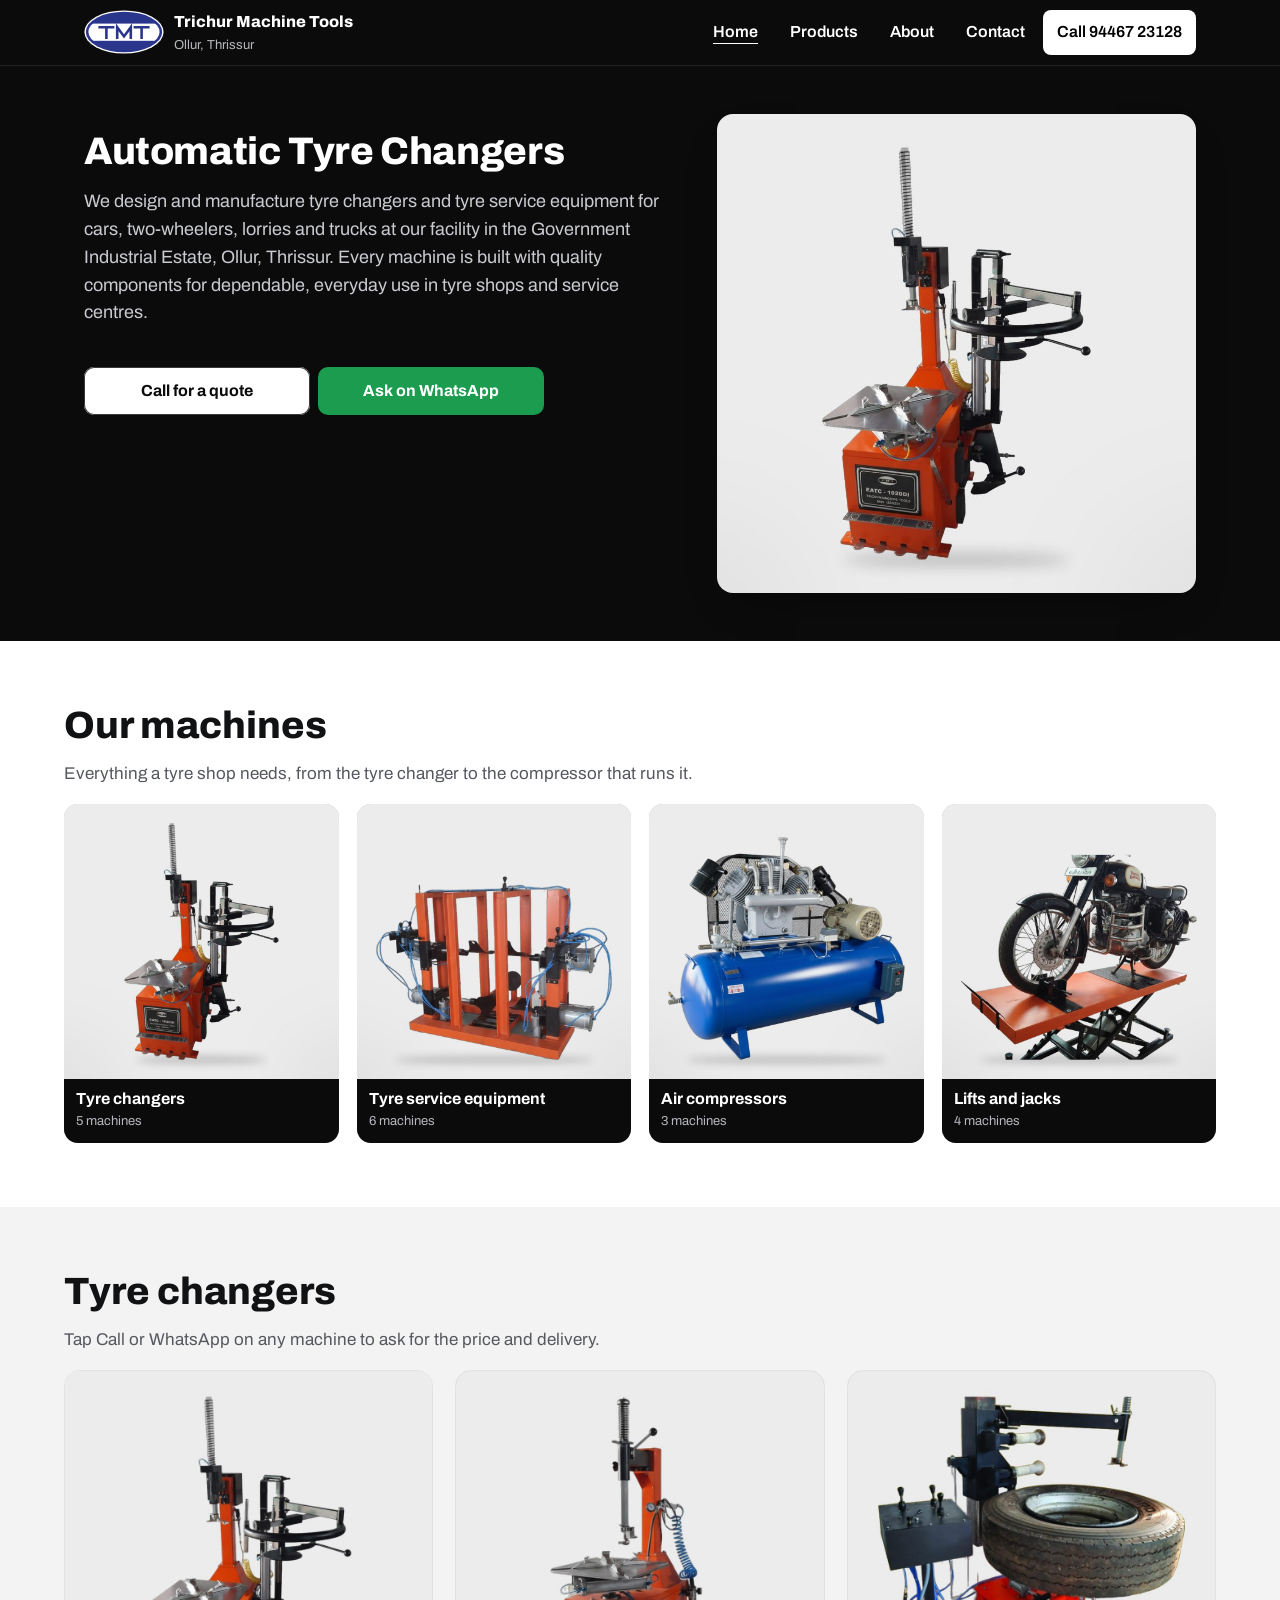
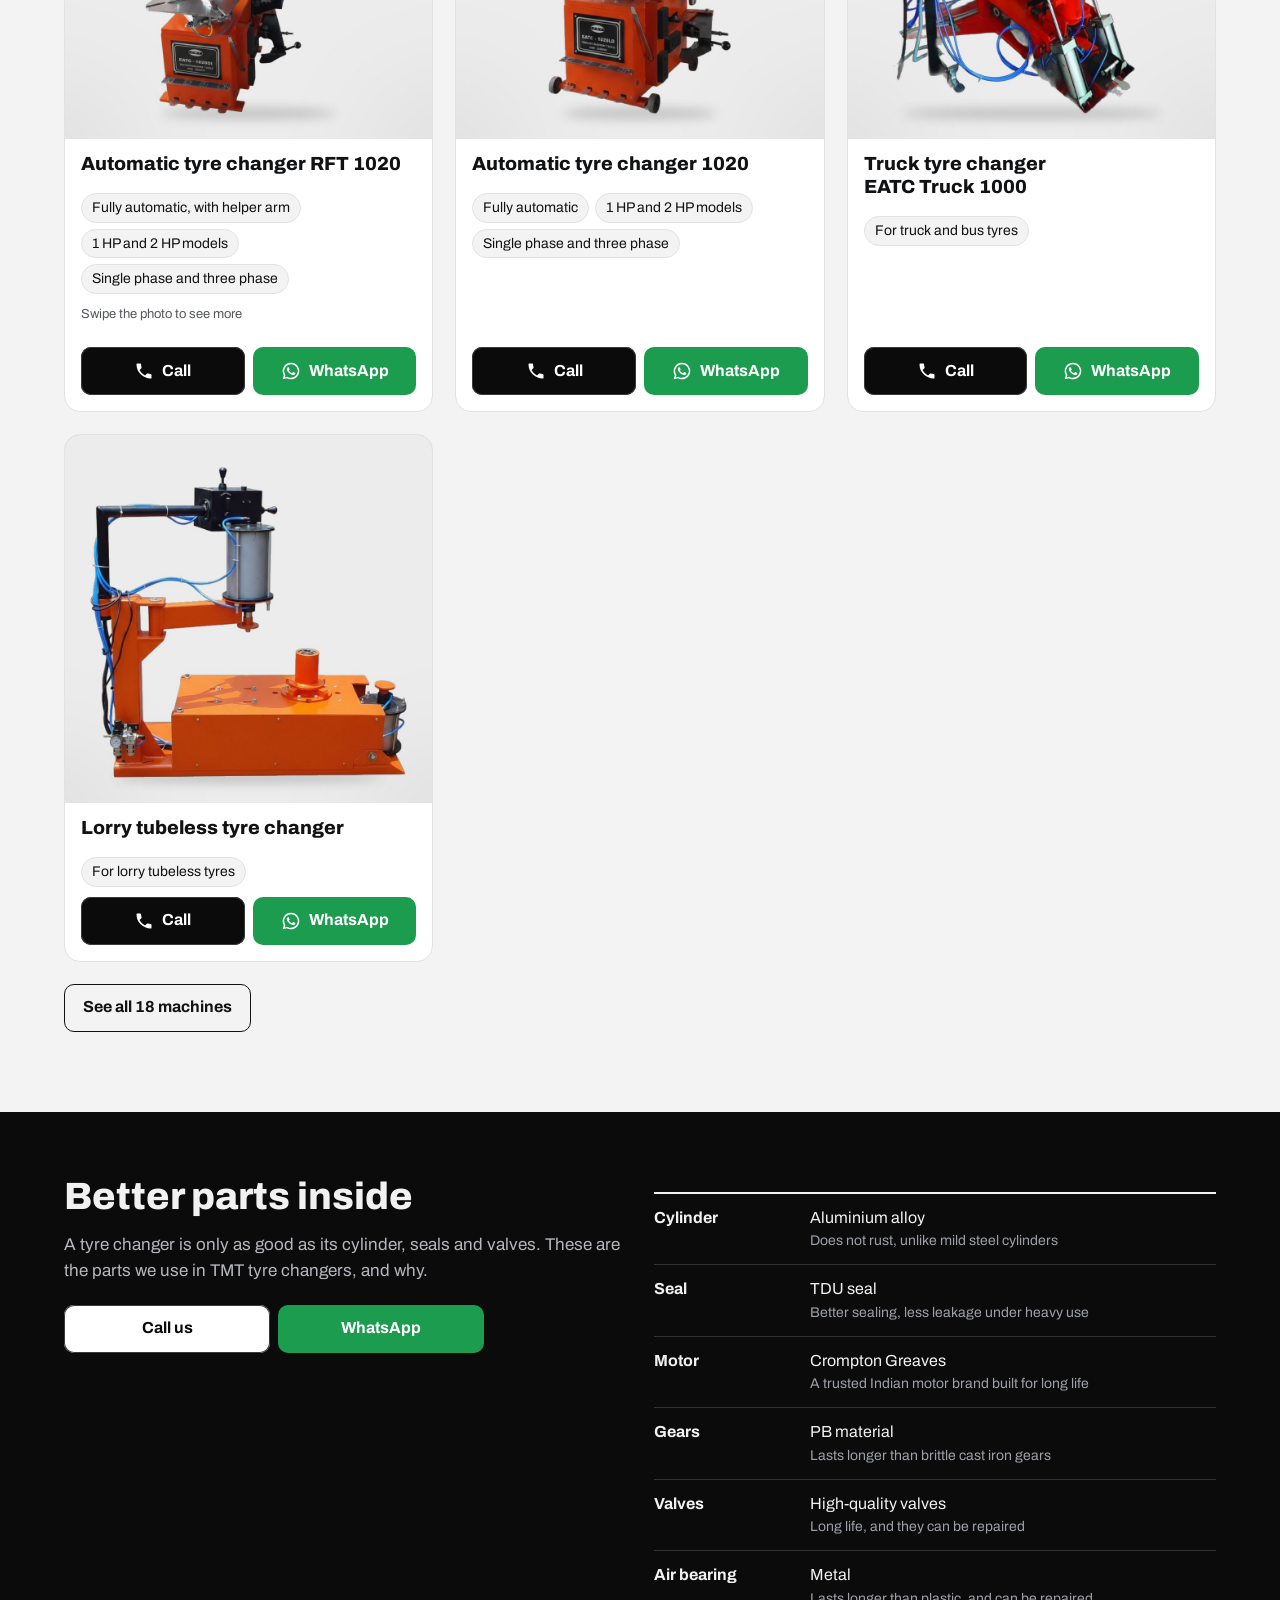
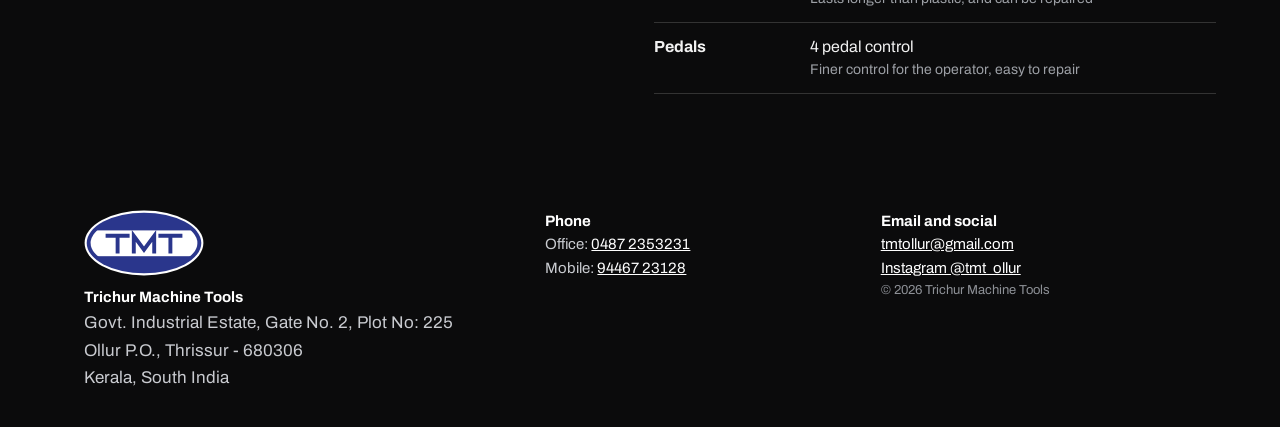
==== commit a55bba24: "Sharper logo and PNG favicons; pin map to the TMT Google Maps listing Co-Authored-By: Claude Opus 5." ====
--- a/index.html
+++ b/index.html
@@ -14,7 +14,9 @@
 <meta property="og:image" content="https://trichurmachinetools.com/images/tyre-changer-rft1020.jpg">
 <meta name="twitter:card" content="summary_large_image">
 <link rel="icon" href="images/logo.svg" type="image/svg+xml">
-<script type="application/ld+json">{"@context":"https://schema.org","@type":"LocalBusiness","@id":"https://trichurmachinetools.com/#business","name":"Trichur Machine Tools","alternateName":"TMT","description":"Manufacturer of automatic tyre changers, truck tyre changers, tyre edge removers, air compressors, nitrogen inflators, vehicle lifts and jacks in Thrissur, Kerala.","url":"https://trichurmachinetools.com/","logo":"https://trichurmachinetools.com/images/logo.svg","image":"https://trichurmachinetools.com/images/tyre-changer-rft1020.jpg","telephone":"+91-9446723128","email":"tmtollur@gmail.com","address":{"@type":"PostalAddress","streetAddress":"Govt. Industrial Estate, Gate No. 2, Plot No. 225, Ollur P.O.","addressLocality":"Thrissur","addressRegion":"Kerala","postalCode":"680306","addressCountry":"IN"},"areaServed":"IN","sameAs":["https://www.instagram.com/tmt_ollur/"]}</script>
+<link rel="icon" href="images/favicon-48.png" sizes="48x48" type="image/png">
+<link rel="apple-touch-icon" href="images/apple-touch-icon.png">
+<script type="application/ld+json">{"@context":"https://schema.org","@type":"LocalBusiness","@id":"https://trichurmachinetools.com/#business","name":"Trichur Machine Tools","alternateName":"TMT","description":"Manufacturer of automatic tyre changers, truck tyre changers, tyre edge removers, air compressors, nitrogen inflators, vehicle lifts and jacks in Thrissur, Kerala.","url":"https://trichurmachinetools.com/","logo":"https://trichurmachinetools.com/images/logo.svg","image":"https://trichurmachinetools.com/images/tyre-changer-rft1020.jpg","telephone":"+91-9446723128","email":"tmtollur@gmail.com","address":{"@type":"PostalAddress","streetAddress":"Govt. Industrial Estate, Gate No. 2, Plot No. 225, Ollur P.O.","addressLocality":"Thrissur","addressRegion":"Kerala","postalCode":"680306","addressCountry":"IN"},"hasMap":"https://maps.app.goo.gl/qXNTjQKpPwP9ubLa8","geo":{"@type":"GeoCoordinates","latitude":10.4672325,"longitude":76.2449968},"areaServed":"IN","sameAs":["https://www.instagram.com/tmt_ollur/"]}</script>
 <link rel="preconnect" href="https://fonts.googleapis.com">
 <link rel="preconnect" href="https://fonts.gstatic.com" crossorigin>
 <link href="https://fonts.googleapis.com/css2?family=Archivo:wght@400;600;700;800&display=swap" rel="stylesheet">
@@ -23,7 +25,7 @@
 <body>
 <header class="top">
   <div class="wrap">
-    <a class="brand" href="index.html"><img src="images/logo.svg" alt="TMT logo" width="64" height="35"><span><b>Trichur Machine Tools</b><small>Ollur, Thrissur</small></span></a>
+    <a class="brand" href="index.html"><img src="images/logo.svg" alt="TMT logo" width="80" height="44"><span><b>Trichur Machine Tools</b><small>Ollur, Thrissur</small></span></a>
     <button class="menu-btn" aria-expanded="false" aria-controls="nav">Menu</button>
     <nav class="nav" id="nav"><a href="index.html" aria-current=page>Home</a><a href="products.html">Products</a><a href="about.html">About</a><a href="contact.html">Contact</a><a class="nav-call" data-call href="tel:+919446723128">Call 94467 23128</a></nav>
   </div>
@@ -82,7 +84,7 @@
 <footer class="foot">
   <div class="wrap">
     <div>
-      <img src="images/logo.svg" alt="TMT logo" width="96" height="53" style="margin-bottom:10px">
+      <img src="images/logo.svg" alt="TMT logo" width="120" height="66" style="margin-bottom:10px">
       <b>Trichur Machine Tools</b><br>
       <address>Govt. Industrial Estate, Gate No. 2, Plot No: 225<br>Ollur P.O., Thrissur - 680306<br>Kerala, South India</address>
     </div>
--- a/css/style.css
+++ b/css/style.css
@@ -31,7 +31,7 @@
 .top{position:sticky;top:0;z-index:20;background:var(--black);color:#fff}
 .top .wrap{display:flex;align-items:center;gap:12px;padding:10px max(5vw,16px);flex-wrap:wrap}
 .brand{display:flex;align-items:center;gap:10px;color:#fff;text-decoration:none;margin-inline-end:auto}
-.brand img{width:64px;height:auto}
+.brand img{width:80px;height:auto}
 .brand b{font-size:16px;line-height:1.1;font-weight:800}
 .brand small{display:block;font-size:13px;color:#b5b7bc;font-weight:400}
 .menu-btn{background:none;border:1.5px solid #555;color:#fff;border-radius:8px;min-height:44px;padding:0 14px;font:inherit;font-weight:600}
@@ -51,7 +51,7 @@
 .hero .wrap{display:grid;gap:16px;padding:28px max(5vw,16px) 0}
 .hero h1{white-space:nowrap;font-size:min(52px,calc((100vw - 40px)/13))}
 @media(min-width:860px){.hero h1{font-size:clamp(26px,3vw,44px)}}
-@media(max-width:400px){.brand img{width:48px}.brand b{font-size:15px}.menu-btn{padding:0 10px}}
+@media(max-width:400px){.brand img{width:62px}.brand b{font-size:15px}.menu-btn{padding:0 10px}}
 .hero p{font-size:18px;color:#c9cbd0}
 .hero .btn.call{background:#fff;color:#0b0b0c}
 .hero .pic{display:flex;justify-content:center;align-items:flex-end}
